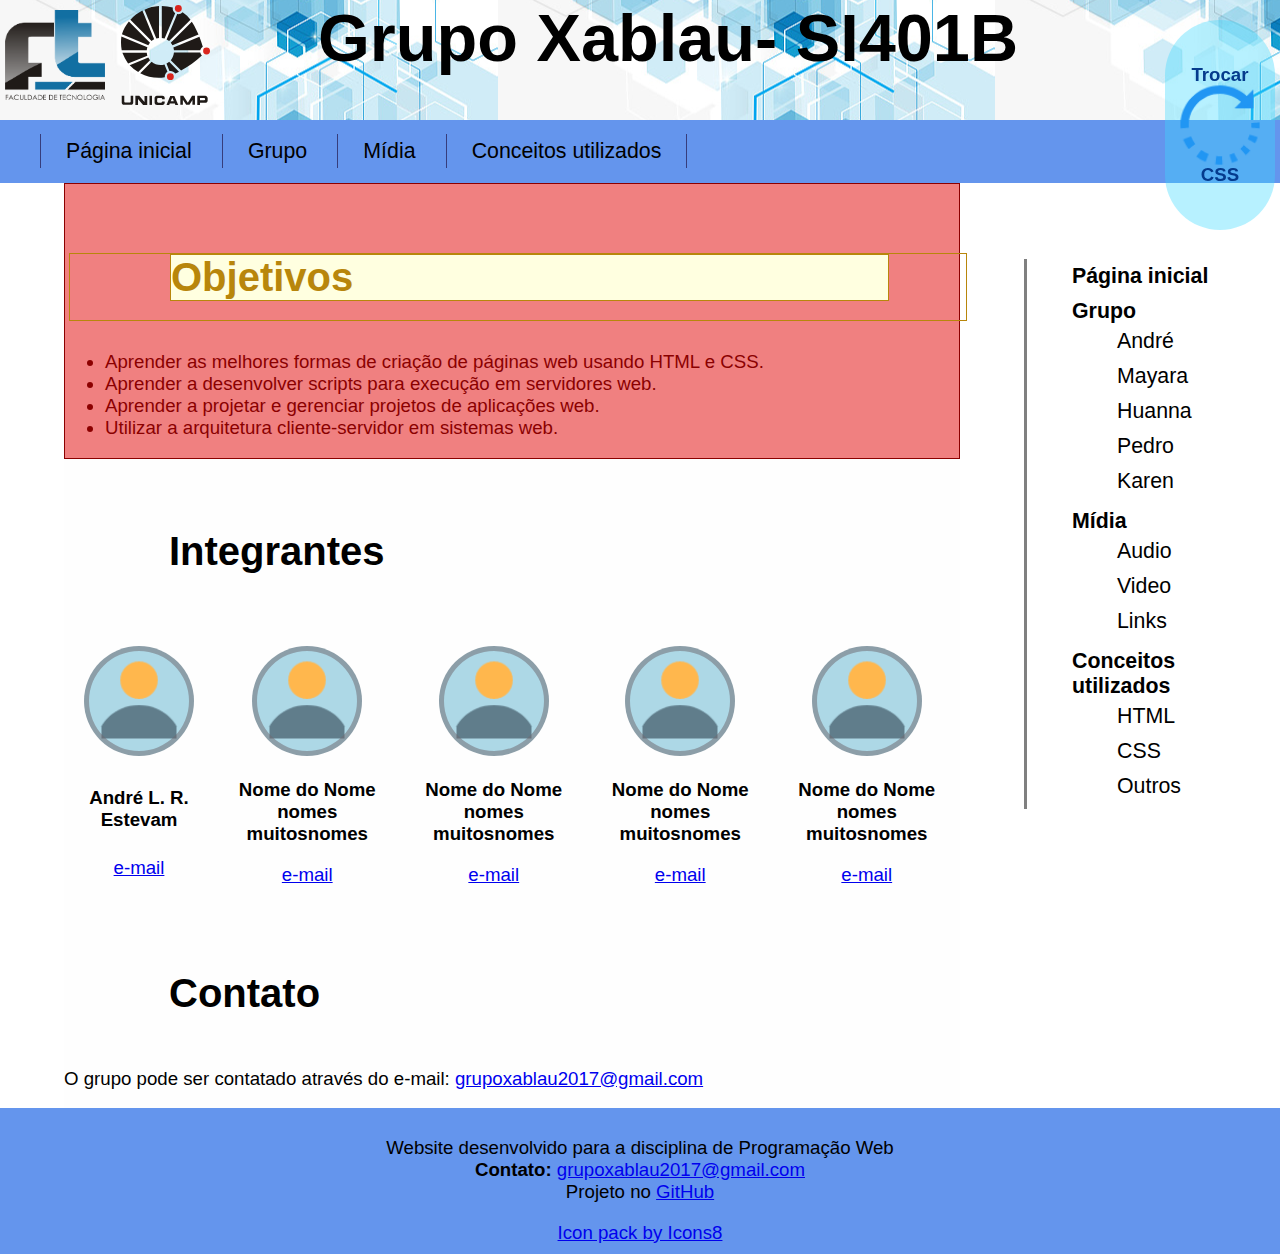
==== site/index.html @ ffeab7eb "at5" ====
<!DOCTYPE html>
<html lang="pt">
<head>
    <meta charset="UTF-8">
    <title>Programação Web</title>

    <link rel="shortcut icon" href="media/images/icons/favicon1.ico" type="image/x-icon">
    <link rel="icon" href="media/images/icons/favicon1.ico" type="image/x-icon">

    <script src="js/swapCss.js">
    </script>


    <link type="text/css" rel="stylesheet" href="styles/tests/testStylesheet.css">
    <link type="text/css" rel="stylesheet" href="styles/common/commonStylesheet.css">
    <link type="text/css" rel="stylesheet" href="styles/common/commonStylesheet.css" id="swappableCss">

    <script>
        setSheetList(['styles/style1/css1.css','styles/style2/css2.css']);
        //nextSheet('swappableCss');
        restoreLastSheet('swappableCss');
    </script>


</head>
<body class="resetBody">

<!-- CABEÇALHO -->
<header>

    <div class="swapBg" onclick="nextSheet('swappableCss');">
        <div class="icon" style="background-image: url('media/images/icons/icons8-Rotate Right-96.png')"><span>Trocar CSS</span></div>
    </div>

        <div class="icon css2" style="background-image: url('media/images/icons/logotipo_ft.png')"></div>
        <div class="icon css2" style="background-image: url('media/images/icons/logo_unicamp.svg')"></div>

    <div class="pageTitle">
        <h1>Grupo Xablau- SI401B</h1>
    </div>

    <!-- MENU -->
    <div class="menu">
        <!-- MENU -->
        <nav class="menu">
            <ul>
                <li><a href="index.html">Página inicial</a></li>
                <li><a href="html/group.html">Grupo</a></li>
                <li><a href="html/media.html">Mídia</a></li>
                <li><a href="html/concepts.html">Conceitos utilizados</a></li>
            </ul>
        </nav>
    </div>
</header>

<!-- CONTEÚDO -->
<section class="content">
    <div class="icon iconTitle yellow" style="background-image: url('media/images/icons/icons8-Center of Gravity.png'); min-height: 40pt;">
        <h2 class="yellow">Objetivos</h2>
    </div>




    <div class="red">
        <ul style="display: block">
            <li>
                Aprender as melhores formas de criação de páginas web usando HTML e CSS.
            </li>
            <li>
                Aprender a desenvolver scripts para execução em servidores web.
            </li>
            <li>
                Aprender a projetar e gerenciar projetos de aplicações web.
            </li>
            <li>
                Utilizar a arquitetura cliente-servidor em sistemas web.
            </li>
        </ul>
    </div>



    <div class="icon iconTitle" style="background-image: url('media/images/icons/icons8-User Group Man Woman.png'); min-height: 40pt">
        <h2>Integrantes</h2>
    </div>



    <div class="flexContent flexNoWrap">

        <!-- PESSOA -->
        <div class="box typePerson wrappableFlexBoxContent">
            <a href="html/group/andre.html">
                <div class="icon personIcon" style="background-image: url('media/images/icons/icons8-Customer-96.png')">
                </div>
            </a>
            <p class="centralizedText">
                <a href="html/group/andre.html" class="clear bold">André L. R. Estevam</a>
            </p>
            <a class="centralizedText" href="mailto:a166348@g.unicamp.br" target="_top">e-mail</a>
        </div>

        <!-- PESSOA -->
        <div class="box typePerson wrappableFlexBoxContent">
            <a href="html/group/">
                <div class="icon personIcon" style="background-image: url('media/images/icons/icons8-Customer-96.png')">
                </div>
            </a>
            <p class="centralizedText">
                <a href="html/group/" class="clear bold">Nome do Nome nomes muitosnomes</a>
            </p>
            <a class="centralizedText" href="mailto:" target="_top">e-mail</a>
        </div>

        <!-- PESSOA -->
        <div class="box typePerson wrappableFlexBoxContent">
            <a href="html/group/">
                <div class="icon personIcon" style="background-image: url('media/images/icons/icons8-Customer-96.png')">
                </div>
            </a>
            <p class="centralizedText">
                <a href="html/group/" class="clear bold">Nome do Nome nomes muitosnomes</a>
            </p>
            <a class="centralizedText" href="mailto:" target="_top">e-mail</a>
        </div>

        <!-- PESSOA -->
        <div class="box typePerson wrappableFlexBoxContent">
            <a href="html/group/">
                <div class="icon personIcon" style="background-image: url('media/images/icons/icons8-Customer-96.png')">
                </div>
            </a>
            <p class="centralizedText">
                <a href="html/group/" class="clear bold">Nome do Nome nomes muitosnomes</a>
            </p>
            <a class="centralizedText" href="mailto:" target="_top">e-mail</a>
        </div>

        <!-- PESSOA -->
        <div class="box typePerson wrappableFlexBoxContent">
            <a href="html/group/">
                <div class="icon personIcon" style="background-image: url('media/images/icons/icons8-Customer-96.png')">
                </div>
            </a>
            <p class="centralizedText">
                <a href="html/group/" class="clear bold">Nome do Nome nomes muitosnomes</a>
            </p>
            <a class="centralizedText" href="mailto:" target="_top">e-mail</a>
        </div>
    </div>

    <div class="icon iconTitle" style="background-image: url('media/images/icons/icons8-Message.png'); min-height: 40pt">
        <h2>Contato</h2>
    </div>

    <p>
        O grupo pode ser contatado através do e-mail:
        <a href="mailto:grupoxablau2017@gmail.com" target="_top">grupoxablau2017@gmail.com</a>
    </p>

</section>

<div class="sidebar css2">
    <nav class="sideMenu">
        <ul>

            <li><a href="index.html">Página inicial</a></li>
            <li><a href="html/group.html">Grupo</a>
                <ul>
                    <li><a href="html/group/andre.html">André</a></li>
                    <li><a href="html/group/mayara.html">Mayara</a></li>
                    <li><a href="html/group/huanna.html">Huanna</a></li>
                    <li><a href="html/group/pedro.html">Pedro</a></li>
                    <li><a href="html/group/karen.html">Karen</a></li>
                </ul>
            </li>

            <li><a href="html/media.html">Mídia</a>
                <ul>
                    <li><a href="html/media.html#audio">Audio</a></li>
                    <li><a href="html/media.html#video">Video</a></li>
                    <li><a href="html/media.html#links">Links</a></li>
                </ul>
            </li>
            <li><a href="html/concepts.html">Conceitos utilizados</a>
                <ul>
                    <li><a href="html/concepts.html#html">HTML</a></li>
                    <li><a href="html/concepts.html#css">CSS</a></li>
                    <li><a href="html/concepts.html#other">Outros</a></li>
                </ul>
            </li>
        </ul>
    </nav>

</div>


<!-- FOOTET -->
<footer class="footer centralizedText">
    <p>
        Website desenvolvido para a disciplina de Programação Web<br>
        <strong>Contato: </strong><a href="mailto:grupoxablau2017@gmail.com" target="_top">grupoxablau2017@gmail.com</a><br>
        Projeto no <a href="https://github.com/ALREstevam/Programacao-Web-T1" target="_blank">GitHub</a>
    </p>
    <a href="https://icons8.com">Icon pack by Icons8</a>
</footer>

</body>
</html>
---- site/styles/tests/testStylesheet.css ----
/*
Definição de classes para agilizar os testes
*/

.show{
    border: red solid 3px;
    min-height: 50px;
    min-width: 50px;
    background-color: brown;
}

.red{
    border: solid 1px darkred;
    background-color: lightcoral;
    color: darkred;
}

.green{
    border: solid 1px darkgreen;
    background-color: lightgreen;
    color: darkgreen;
}

.blue{
    border: solid 1px darkblue;
    background-color: lightblue;
    color: darkblue;
}

.yellow{
    border: solid 1px darkgoldenrod;
    background-color: lightyellow;
    color: darkgoldenrod;
}

.border{
    border: solid black 1px;
}
---- site/styles/common/commonStylesheet.css ----
/*
Folha de estilos com definição de classes gerais com uso comum
*/

body{
    height: 100%;
}

/*
Faz com que uma div se comporte como um elemento img, mas a imagem será redimencionada de
maneira a não causar distorções
*/
.icon{
    background:center no-repeat url("../../media/images/icons/logotipo_ft.png");
    background-size: contain;
    display: block;
    min-height: 50px;
    min-width: 50px;
}

/*
Faz com que o elemento fique centralizado dentro do espaço que se encontra
*/
.centralized{
    left: 0;
    right: auto;
    display: block;
}

/*
Faz com que o texto fique centralizado dentro do espaço que se encontra
*/
.centralizedText{
    text-align: center;
    width: 100%;
}

/*Classes para gerenciar o comportamento do negrito e itálico*/
.bold{
    font-weight: bold;
}

.italic{
    font-style: italic;
}

/*Classes para remover margem e padding do elemento body*/
.resetBody{
    margin: 0;
    padding: 0;
}

/*Define o tamanho padrão de um h1 dentro de um section como 1.5em*/
section h1{
    font-size: 1.5em;
}

/**/
footer.footer{
    width: 100%;
    padding-top: 10px;
    padding-bottom: 10px;
}

.menu ul li a{
    color: inherit;
    text-decoration: none;
}

/*================ FLEX CONTENT ============*/
.flexContent{
    width: 100%;
    display: flex;
    flex-wrap: wrap;
}

.flexContent .box{
    margin: 10px;
    display: flex;
    padding: 5px;
    flex-grow: 1;
}

.flexContent .type0{
    min-width: 33%;
    width: 33%;
    max-width: 33%;

}

.flexContent .type1{
    /*background-color: lightcoral;*/
    min-width: 15%;
    max-width: 40%;
}

.flexContent .type2{
    /*background-color: lightgreen;*/
    min-width: 15%;
    max-width: 30%;
}

.flexContent .type3 {
    /*background-color: lightblue;*/
    min-width: 2%;
    max-width: 20%;
}

.flexContent .type4{
    min-width: 90%;
}

.flexContent .box img{
    width: 50%;
    height: auto;
}

.flexContent .box .ytvideo{
    width: 100%;
    min-height: 350px;
    display: block;
    margin: 0 auto;
}

.flexContent .tblDiv{
    display: table;
    width: 100%;
}

/*================ CLEAR LINK ============*/
a.clear{
    text-decoration: none;
    color: inherit;
}

a.clear:after{
    text-decoration: none;
    color: inherit;
}

a.clear:hover{
    text-decoration: underline;
}

/*================ CODE AREA ============*/
.code code {
    font-family: Courier, Monaco, monospace;
    color: rgb(223, 247, 254);
}

pre.code{
    background-color: rgba(43, 43, 43, 1);
    padding: 30px;
}

/*================ COOL LIST ============*/
ul.coollist > li{
    margin-top: 50px;
}

ul.coollist > li > ul > li {
    margin-top: 25px;
}

ul.coollist > li span{
    text-decoration: underline;
    font-weight: bold;
    font-size: 1.3em;
}

/*================ ICON OF A <h1>, <h2>, ... ============*/
div.iconTitle{
    background-position: left center;
    width: 100%;
    height: 50pt;
    margin-top: 70px;
    margin-bottom: 30px;
    display: block;
}


div.iconTitle h1, div.iconTitle h2,  div.iconTitle h3, div.iconTitle h4{
    width: 80%;
    margin-left: 100px;
    margin-top: 0;
}

/*================ IFRAME ============*/
iframe{
    border: none;
}
---- site/styles/common/commonStylesheet.css ----
/*
Folha de estilos com definição de classes gerais com uso comum
*/

body{
    height: 100%;
}

/*
Faz com que uma div se comporte como um elemento img, mas a imagem será redimencionada de
maneira a não causar distorções
*/
.icon{
    background:center no-repeat url("../../media/images/icons/logotipo_ft.png");
    background-size: contain;
    display: block;
    min-height: 50px;
    min-width: 50px;
}

/*
Faz com que o elemento fique centralizado dentro do espaço que se encontra
*/
.centralized{
    left: 0;
    right: auto;
    display: block;
}

/*
Faz com que o texto fique centralizado dentro do espaço que se encontra
*/
.centralizedText{
    text-align: center;
    width: 100%;
}

/*Classes para gerenciar o comportamento do negrito e itálico*/
.bold{
    font-weight: bold;
}

.italic{
    font-style: italic;
}

/*Classes para remover margem e padding do elemento body*/
.resetBody{
    margin: 0;
    padding: 0;
}

/*Define o tamanho padrão de um h1 dentro de um section como 1.5em*/
section h1{
    font-size: 1.5em;
}

/**/
footer.footer{
    width: 100%;
    padding-top: 10px;
    padding-bottom: 10px;
}

.menu ul li a{
    color: inherit;
    text-decoration: none;
}

/*================ FLEX CONTENT ============*/
.flexContent{
    width: 100%;
    display: flex;
    flex-wrap: wrap;
}

.flexContent .box{
    margin: 10px;
    display: flex;
    padding: 5px;
    flex-grow: 1;
}

.flexContent .type0{
    min-width: 33%;
    width: 33%;
    max-width: 33%;

}

.flexContent .type1{
    /*background-color: lightcoral;*/
    min-width: 15%;
    max-width: 40%;
}

.flexContent .type2{
    /*background-color: lightgreen;*/
    min-width: 15%;
    max-width: 30%;
}

.flexContent .type3 {
    /*background-color: lightblue;*/
    min-width: 2%;
    max-width: 20%;
}

.flexContent .type4{
    min-width: 90%;
}

.flexContent .box img{
    width: 50%;
    height: auto;
}

.flexContent .box .ytvideo{
    width: 100%;
    min-height: 350px;
    display: block;
    margin: 0 auto;
}

.flexContent .tblDiv{
    display: table;
    width: 100%;
}

/*================ CLEAR LINK ============*/
a.clear{
    text-decoration: none;
    color: inherit;
}

a.clear:after{
    text-decoration: none;
    color: inherit;
}

a.clear:hover{
    text-decoration: underline;
}

/*================ CODE AREA ============*/
.code code {
    font-family: Courier, Monaco, monospace;
    color: rgb(223, 247, 254);
}

pre.code{
    background-color: rgba(43, 43, 43, 1);
    padding: 30px;
}

/*================ COOL LIST ============*/
ul.coollist > li{
    margin-top: 50px;
}

ul.coollist > li > ul > li {
    margin-top: 25px;
}

ul.coollist > li span{
    text-decoration: underline;
    font-weight: bold;
    font-size: 1.3em;
}

/*================ ICON OF A <h1>, <h2>, ... ============*/
div.iconTitle{
    background-position: left center;
    width: 100%;
    height: 50pt;
    margin-top: 70px;
    margin-bottom: 30px;
    display: block;
}


div.iconTitle h1, div.iconTitle h2,  div.iconTitle h3, div.iconTitle h4{
    width: 80%;
    margin-left: 100px;
    margin-top: 0;
}

/*================ IFRAME ============*/
iframe{
    border: none;
}
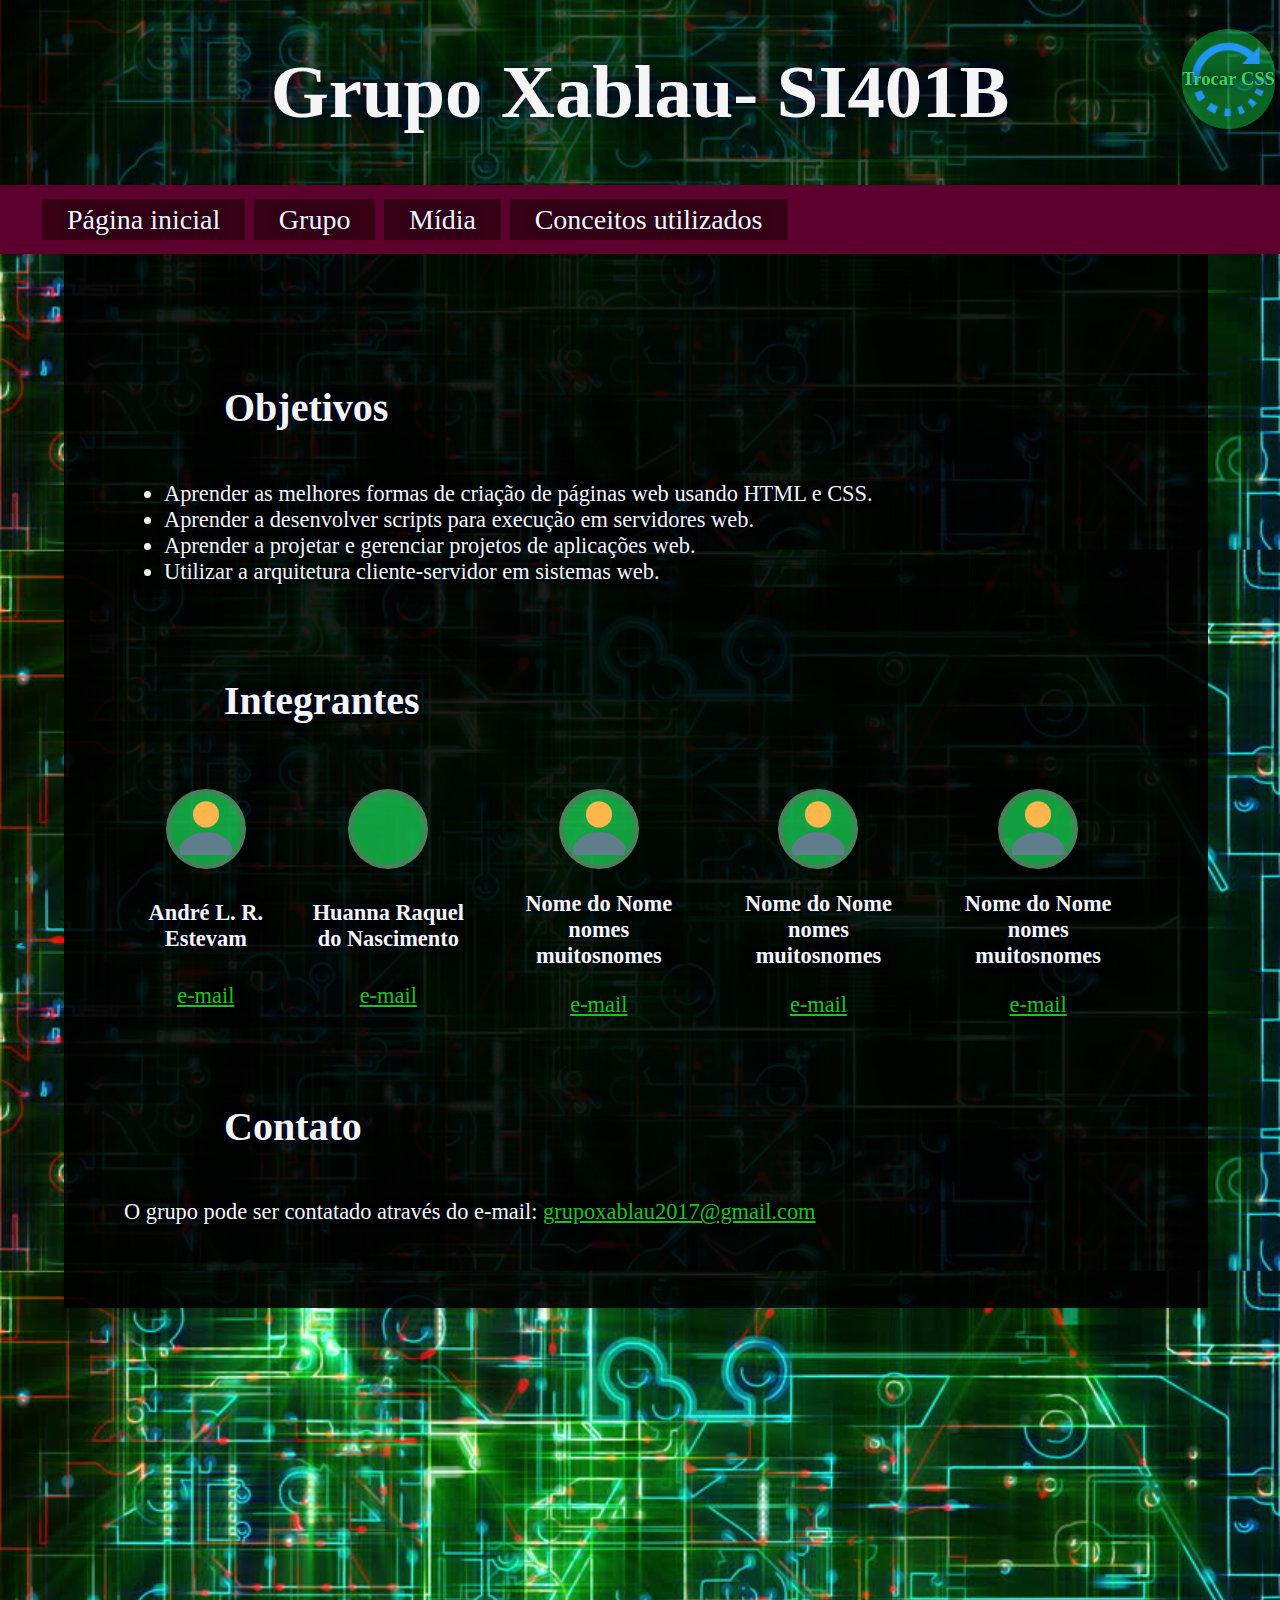
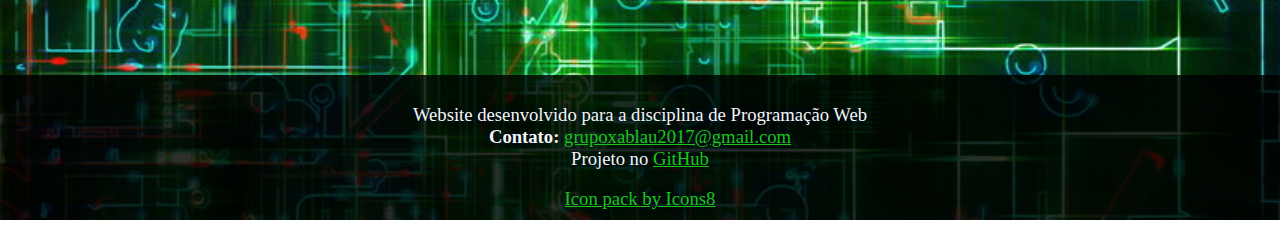
==== commit 28dfddc0: "Huanna" ====
--- a/site/index.html
+++ b/site/index.html
@@ -55,14 +55,11 @@
 
 <!-- CONTEÚDO -->
 <section class="content">
-    <div class="icon iconTitle yellow" style="background-image: url('media/images/icons/icons8-Center of Gravity.png'); min-height: 40pt;">
-        <h2 class="yellow">Objetivos</h2>
-    </div>
-
-
-
-
-    <div class="red">
+    <div class="icon iconTitle" style="background-image: url('media/images/icons/icons8-Center of Gravity.png'); min-height: 40pt;">
+        <h2>Objetivos</h2>
+    </div>
+
+    <div>
         <ul style="display: block">
             <li>
                 Aprender as melhores formas de criação de páginas web usando HTML e CSS.
@@ -103,14 +100,14 @@
 
         <!-- PESSOA -->
         <div class="box typePerson wrappableFlexBoxContent">
-            <a href="html/group/">
-                <div class="icon personIcon" style="background-image: url('media/images/icons/icons8-Customer-96.png')">
-                </div>
-            </a>
-            <p class="centralizedText">
-                <a href="html/group/" class="clear bold">Nome do Nome nomes muitosnomes</a>
-            </p>
-            <a class="centralizedText" href="mailto:" target="_top">e-mail</a>
+            <a href="html/group/huanna.html">
+                <div class="icon personIcon" style="background-image: url('media/images/pictures/huanna.jpg')">
+                </div>
+            </a>
+            <p class="centralizedText">
+                <a href="html/group/huanna.html" class="clear bold">Huanna Raquel do Nascimento</a>
+            </p>
+            <a class="centralizedText" href="mailto:huanna_nascimento@outlook.com" target="_top">e-mail</a>
         </div>
 
         <!-- PESSOA -->
--- a/site/styles/common/commonStylesheet.css
+++ b/site/styles/common/commonStylesheet.css
@@ -2,174 +2,170 @@
 Folha de estilos com definição de classes gerais com uso comum
 */
 
-body{
+body {
     height: 100%;
 }
-
 /*
 Faz com que uma div se comporte como um elemento img, mas a imagem será redimencionada de
 maneira a não causar distorções
 */
-.icon{
-    background:center no-repeat url("../../media/images/icons/logotipo_ft.png");
+
+.icon {
+    background: center no-repeat url("../../media/images/icons/logotipo_ft.png");
     background-size: contain;
     display: block;
     min-height: 50px;
     min-width: 50px;
 }
-
 /*
 Faz com que o elemento fique centralizado dentro do espaço que se encontra
 */
-.centralized{
+
+.centralized {
     left: 0;
     right: auto;
     display: block;
 }
-
 /*
 Faz com que o texto fique centralizado dentro do espaço que se encontra
 */
-.centralizedText{
+
+.centralizedText {
     text-align: center;
     width: 100%;
 }
+/*Classes para gerenciar o comportamento do negrito e itálico*/
 
-/*Classes para gerenciar o comportamento do negrito e itálico*/
-.bold{
+.bold {
     font-weight: bold;
 }
-
-.italic{
+.italic {
     font-style: italic;
 }
+/*Classes para remover margem e padding do elemento body*/
 
-/*Classes para remover margem e padding do elemento body*/
-.resetBody{
+.resetBody {
     margin: 0;
     padding: 0;
 }
+/*Define o tamanho padrão de um h1 dentro de um section como 1.5em*/
 
-/*Define o tamanho padrão de um h1 dentro de um section como 1.5em*/
-section h1{
+section h1 {
     font-size: 1.5em;
 }
+/*Footer*/
 
-/**/
-footer.footer{
+footer.footer {
     width: 100%;
     padding-top: 10px;
     padding-bottom: 10px;
 }
-
-.menu ul li a{
+.menu ul li a {
     color: inherit;
     text-decoration: none;
 }
+/*================ FLEX CONTENT ============*/
 
-/*================ FLEX CONTENT ============*/
-.flexContent{
+.flexContent {
     width: 100%;
     display: flex;
     flex-wrap: wrap;
 }
-
-.flexContent .box{
+.flexContent .box {
     margin: 10px;
     display: flex;
     padding: 5px;
     flex-grow: 1;
 }
-
-.flexContent .type0{
+.flexContent .type0 {
     min-width: 33%;
     width: 33%;
     max-width: 33%;
+}
+.flexContent .type1 {
+    /*background-color: lightcoral;*/
 
-}
-
-.flexContent .type1{
-    /*background-color: lightcoral;*/
     min-width: 15%;
     max-width: 40%;
 }
+.flexContent .type2 {
+    /*background-color: lightgreen;*/
 
-.flexContent .type2{
-    /*background-color: lightgreen;*/
     min-width: 15%;
     max-width: 30%;
 }
-
 .flexContent .type3 {
     /*background-color: lightblue;*/
+
     min-width: 2%;
     max-width: 20%;
 }
-
-.flexContent .type4{
+.flexContent .type4 {
     min-width: 90%;
 }
-
-.flexContent .box img{
+.flexContent .box img {
     width: 50%;
     height: auto;
 }
-
-.flexContent .box .ytvideo{
+.flexContent .box .ytvideo {
     width: 100%;
     min-height: 350px;
     display: block;
     margin: 0 auto;
 }
-
-.flexContent .tblDiv{
+.flexContent .tblDiv {
     display: table;
     width: 100%;
 }
+/*================ CLEAR LINK ============*/
 
-/*================ CLEAR LINK ============*/
-a.clear{
+a.clear {
     text-decoration: none;
     color: inherit;
 }
-
-a.clear:after{
+a.clear:after {
     text-decoration: none;
     color: inherit;
 }
-
-a.clear:hover{
+a.clear:hover {
     text-decoration: underline;
 }
+/*================ CODE AREA ============*/
 
-/*================ CODE AREA ============*/
 .code code {
     font-family: Courier, Monaco, monospace;
     color: rgb(223, 247, 254);
 }
-
-pre.code{
+pre.code {
     background-color: rgba(43, 43, 43, 1);
     padding: 30px;
 }
 
+p code{
+	font-family: "Courier New", Serif, Monospace;
+	font-weight: bold;
+	border-radius: 5px;
+	border: 1px black solid;
+	padding-left: 5px;
+	padding-right: 5px;
+}
+
 /*================ COOL LIST ============*/
-ul.coollist > li{
+
+ul.coollist > li {
     margin-top: 50px;
 }
-
 ul.coollist > li > ul > li {
     margin-top: 25px;
 }
-
-ul.coollist > li span{
+ul.coollist > li span {
     text-decoration: underline;
     font-weight: bold;
     font-size: 1.3em;
 }
+/*================ ICON OF A <h1>, <h2>, ... ============*/
 
-/*================ ICON OF A <h1>, <h2>, ... ============*/
-div.iconTitle{
+div.iconTitle {
     background-position: left center;
     width: 100%;
     height: 50pt;
@@ -177,18 +173,16 @@
     margin-bottom: 30px;
     display: block;
 }
-
-
-div.iconTitle h1, div.iconTitle h2,  div.iconTitle h3, div.iconTitle h4{
+div.iconTitle h1,
+div.iconTitle h2,
+div.iconTitle h3,
+div.iconTitle h4 {
     width: 80%;
     margin-left: 100px;
     margin-top: 0;
 }
+/*================ IFRAME ============*/
 
-/*================ IFRAME ============*/
-iframe{
+iframe {
     border: none;
-}
-
-
-
+}--- a/site/styles/common/commonStylesheet.css
+++ b/site/styles/common/commonStylesheet.css
@@ -2,174 +2,170 @@
 Folha de estilos com definição de classes gerais com uso comum
 */
 
-body{
+body {
     height: 100%;
 }
-
 /*
 Faz com que uma div se comporte como um elemento img, mas a imagem será redimencionada de
 maneira a não causar distorções
 */
-.icon{
-    background:center no-repeat url("../../media/images/icons/logotipo_ft.png");
+
+.icon {
+    background: center no-repeat url("../../media/images/icons/logotipo_ft.png");
     background-size: contain;
     display: block;
     min-height: 50px;
     min-width: 50px;
 }
-
 /*
 Faz com que o elemento fique centralizado dentro do espaço que se encontra
 */
-.centralized{
+
+.centralized {
     left: 0;
     right: auto;
     display: block;
 }
-
 /*
 Faz com que o texto fique centralizado dentro do espaço que se encontra
 */
-.centralizedText{
+
+.centralizedText {
     text-align: center;
     width: 100%;
 }
+/*Classes para gerenciar o comportamento do negrito e itálico*/
 
-/*Classes para gerenciar o comportamento do negrito e itálico*/
-.bold{
+.bold {
     font-weight: bold;
 }
-
-.italic{
+.italic {
     font-style: italic;
 }
+/*Classes para remover margem e padding do elemento body*/
 
-/*Classes para remover margem e padding do elemento body*/
-.resetBody{
+.resetBody {
     margin: 0;
     padding: 0;
 }
+/*Define o tamanho padrão de um h1 dentro de um section como 1.5em*/
 
-/*Define o tamanho padrão de um h1 dentro de um section como 1.5em*/
-section h1{
+section h1 {
     font-size: 1.5em;
 }
+/*Footer*/
 
-/**/
-footer.footer{
+footer.footer {
     width: 100%;
     padding-top: 10px;
     padding-bottom: 10px;
 }
-
-.menu ul li a{
+.menu ul li a {
     color: inherit;
     text-decoration: none;
 }
+/*================ FLEX CONTENT ============*/
 
-/*================ FLEX CONTENT ============*/
-.flexContent{
+.flexContent {
     width: 100%;
     display: flex;
     flex-wrap: wrap;
 }
-
-.flexContent .box{
+.flexContent .box {
     margin: 10px;
     display: flex;
     padding: 5px;
     flex-grow: 1;
 }
-
-.flexContent .type0{
+.flexContent .type0 {
     min-width: 33%;
     width: 33%;
     max-width: 33%;
+}
+.flexContent .type1 {
+    /*background-color: lightcoral;*/
 
-}
-
-.flexContent .type1{
-    /*background-color: lightcoral;*/
     min-width: 15%;
     max-width: 40%;
 }
+.flexContent .type2 {
+    /*background-color: lightgreen;*/
 
-.flexContent .type2{
-    /*background-color: lightgreen;*/
     min-width: 15%;
     max-width: 30%;
 }
-
 .flexContent .type3 {
     /*background-color: lightblue;*/
+
     min-width: 2%;
     max-width: 20%;
 }
-
-.flexContent .type4{
+.flexContent .type4 {
     min-width: 90%;
 }
-
-.flexContent .box img{
+.flexContent .box img {
     width: 50%;
     height: auto;
 }
-
-.flexContent .box .ytvideo{
+.flexContent .box .ytvideo {
     width: 100%;
     min-height: 350px;
     display: block;
     margin: 0 auto;
 }
-
-.flexContent .tblDiv{
+.flexContent .tblDiv {
     display: table;
     width: 100%;
 }
+/*================ CLEAR LINK ============*/
 
-/*================ CLEAR LINK ============*/
-a.clear{
+a.clear {
     text-decoration: none;
     color: inherit;
 }
-
-a.clear:after{
+a.clear:after {
     text-decoration: none;
     color: inherit;
 }
-
-a.clear:hover{
+a.clear:hover {
     text-decoration: underline;
 }
+/*================ CODE AREA ============*/
 
-/*================ CODE AREA ============*/
 .code code {
     font-family: Courier, Monaco, monospace;
     color: rgb(223, 247, 254);
 }
-
-pre.code{
+pre.code {
     background-color: rgba(43, 43, 43, 1);
     padding: 30px;
 }
 
+p code{
+	font-family: "Courier New", Serif, Monospace;
+	font-weight: bold;
+	border-radius: 5px;
+	border: 1px black solid;
+	padding-left: 5px;
+	padding-right: 5px;
+}
+
 /*================ COOL LIST ============*/
-ul.coollist > li{
+
+ul.coollist > li {
     margin-top: 50px;
 }
-
 ul.coollist > li > ul > li {
     margin-top: 25px;
 }
-
-ul.coollist > li span{
+ul.coollist > li span {
     text-decoration: underline;
     font-weight: bold;
     font-size: 1.3em;
 }
+/*================ ICON OF A <h1>, <h2>, ... ============*/
 
-/*================ ICON OF A <h1>, <h2>, ... ============*/
-div.iconTitle{
+div.iconTitle {
     background-position: left center;
     width: 100%;
     height: 50pt;
@@ -177,18 +173,16 @@
     margin-bottom: 30px;
     display: block;
 }
-
-
-div.iconTitle h1, div.iconTitle h2,  div.iconTitle h3, div.iconTitle h4{
+div.iconTitle h1,
+div.iconTitle h2,
+div.iconTitle h3,
+div.iconTitle h4 {
     width: 80%;
     margin-left: 100px;
     margin-top: 0;
 }
+/*================ IFRAME ============*/
 
-/*================ IFRAME ============*/
-iframe{
+iframe {
     border: none;
-}
-
-
-
+}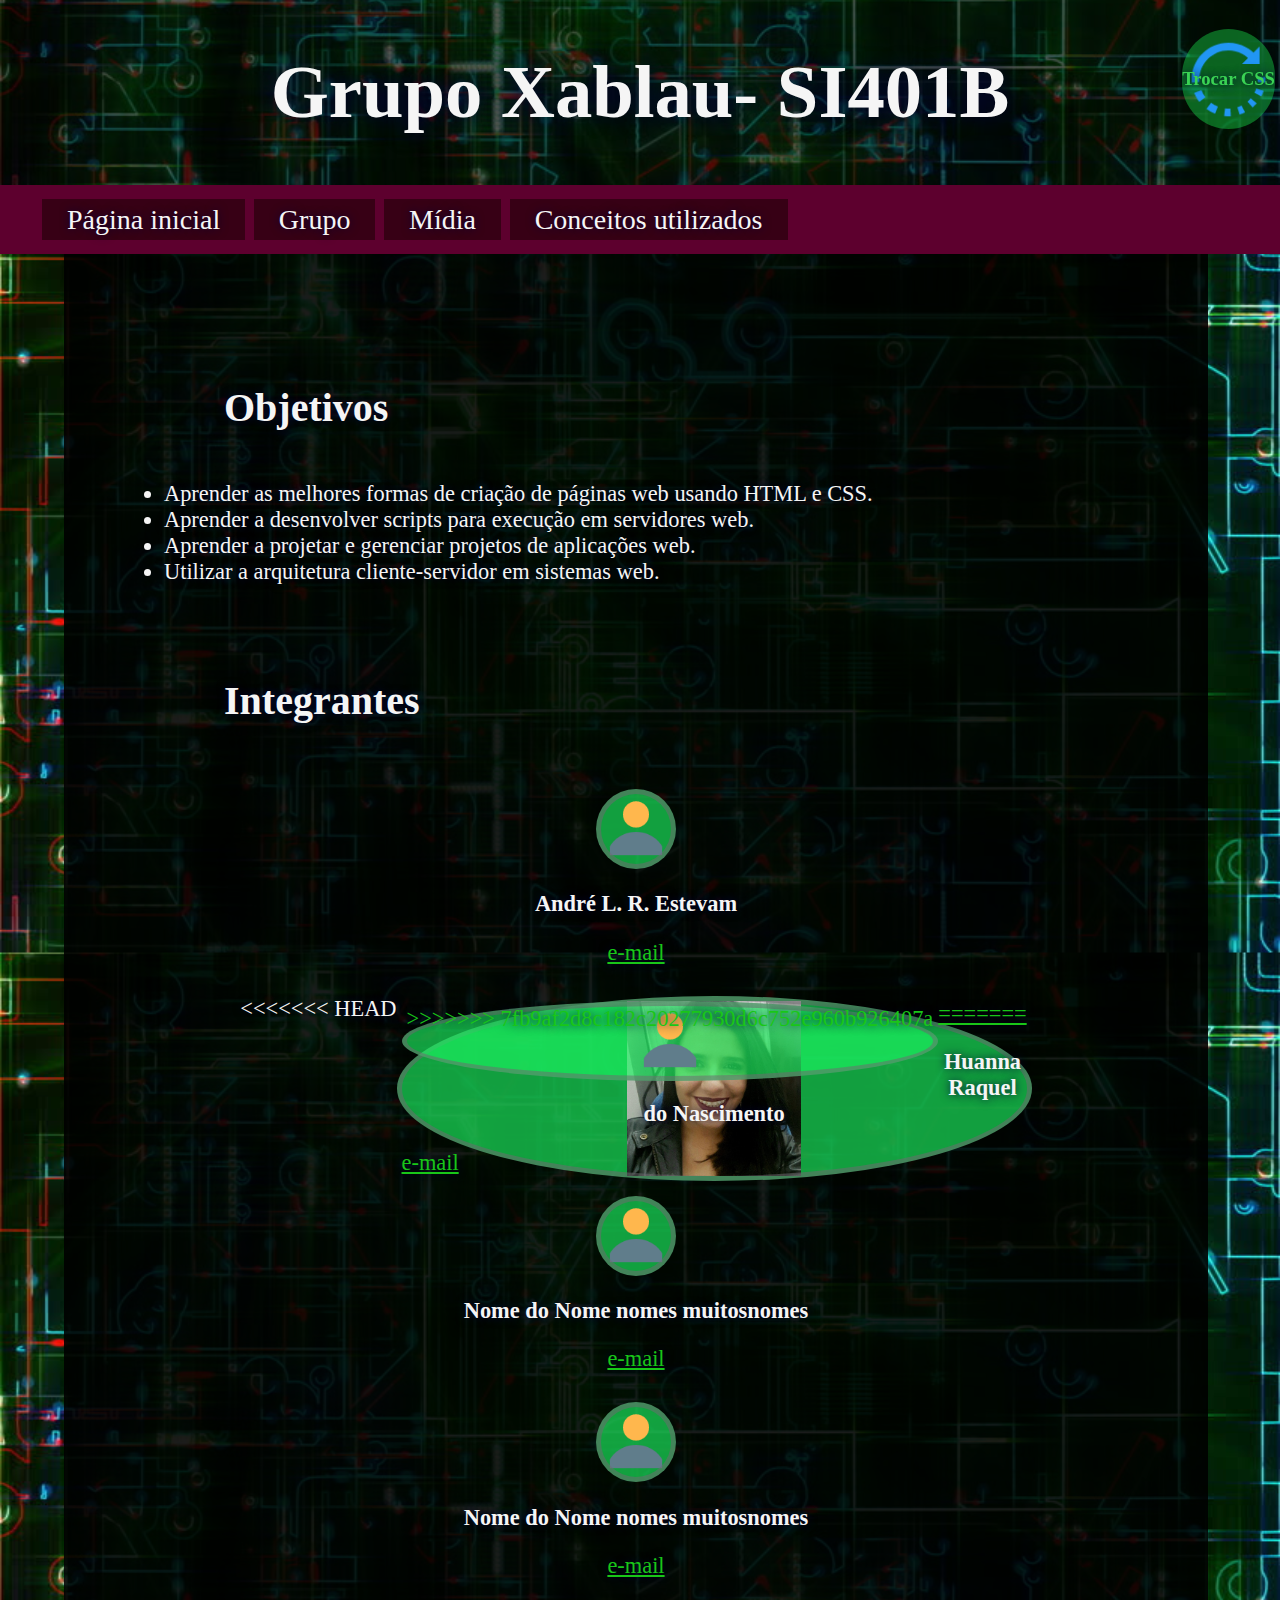
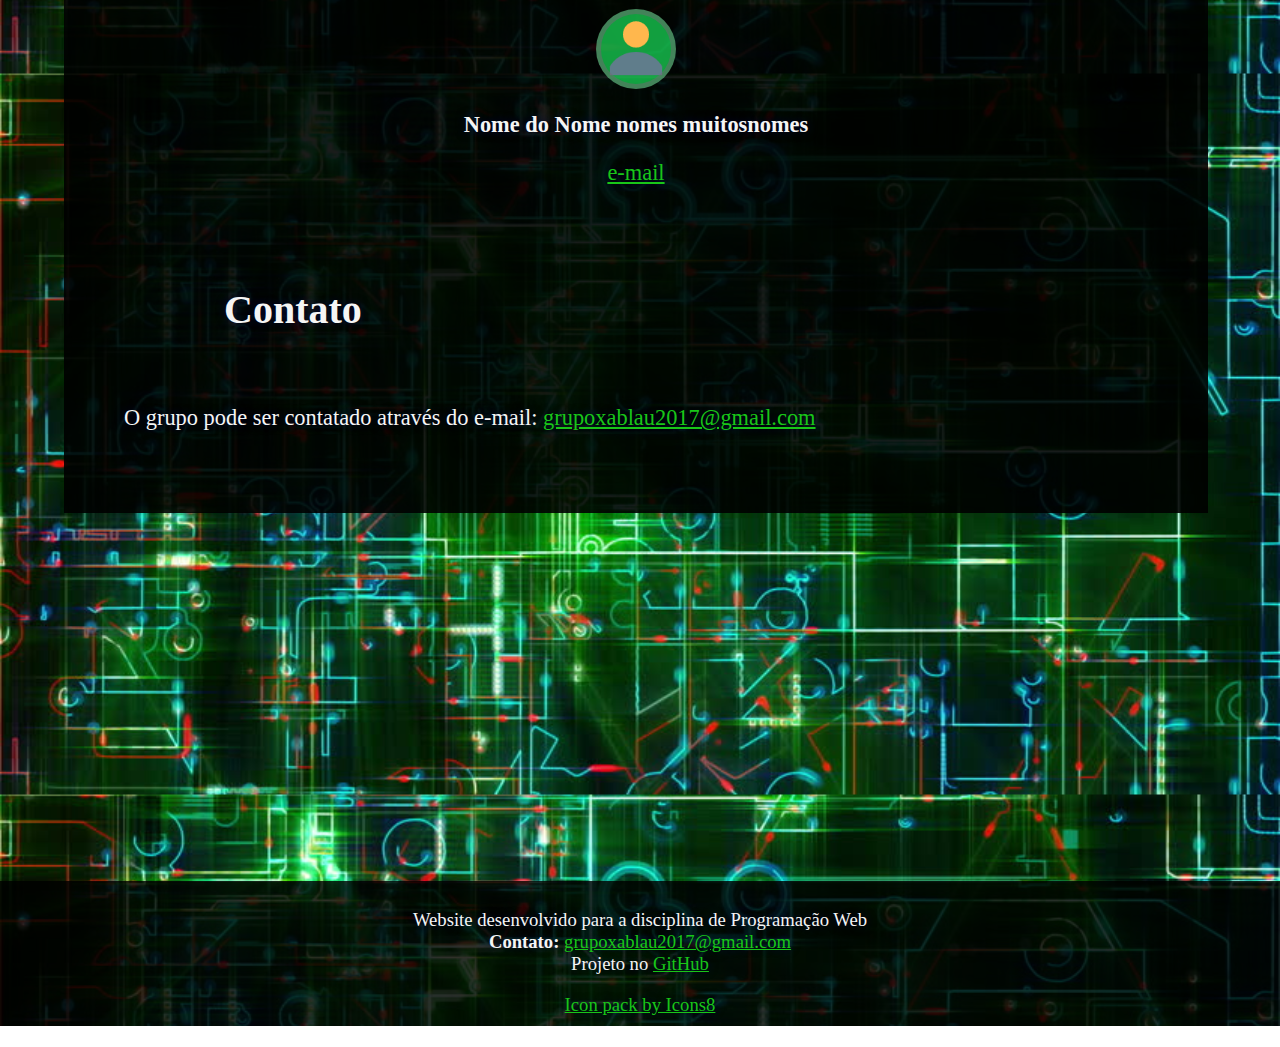
==== commit 83418cf6: "corrigindo commit" ====
--- a/site/index.html
+++ b/site/index.html
@@ -84,7 +84,7 @@
 
 
 
-    <div class="flexContent flexNoWrap">
+    <div class="flexContent">
 
         <!-- PESSOA -->
         <div class="box typePerson wrappableFlexBoxContent">
@@ -100,8 +100,13 @@
 
         <!-- PESSOA -->
         <div class="box typePerson wrappableFlexBoxContent">
+<<<<<<< HEAD
+            <a href="html/group/">
+                <div class="icon personIcon" style="background-image: url('media/images/pictures/huanna.jpg')">
+=======
             <a href="html/group/huanna.html">
-                <div class="icon personIcon" style="background-image: url('media/images/pictures/huanna.jpg')">
+                <div class="icon personIcon" style="background-image: url('media/images/icons/icons8-Customer-96.png')">
+>>>>>>> 7fb9af2d8c182c20277930d6c752e960b926407a
                 </div>
             </a>
             <p class="centralizedText">
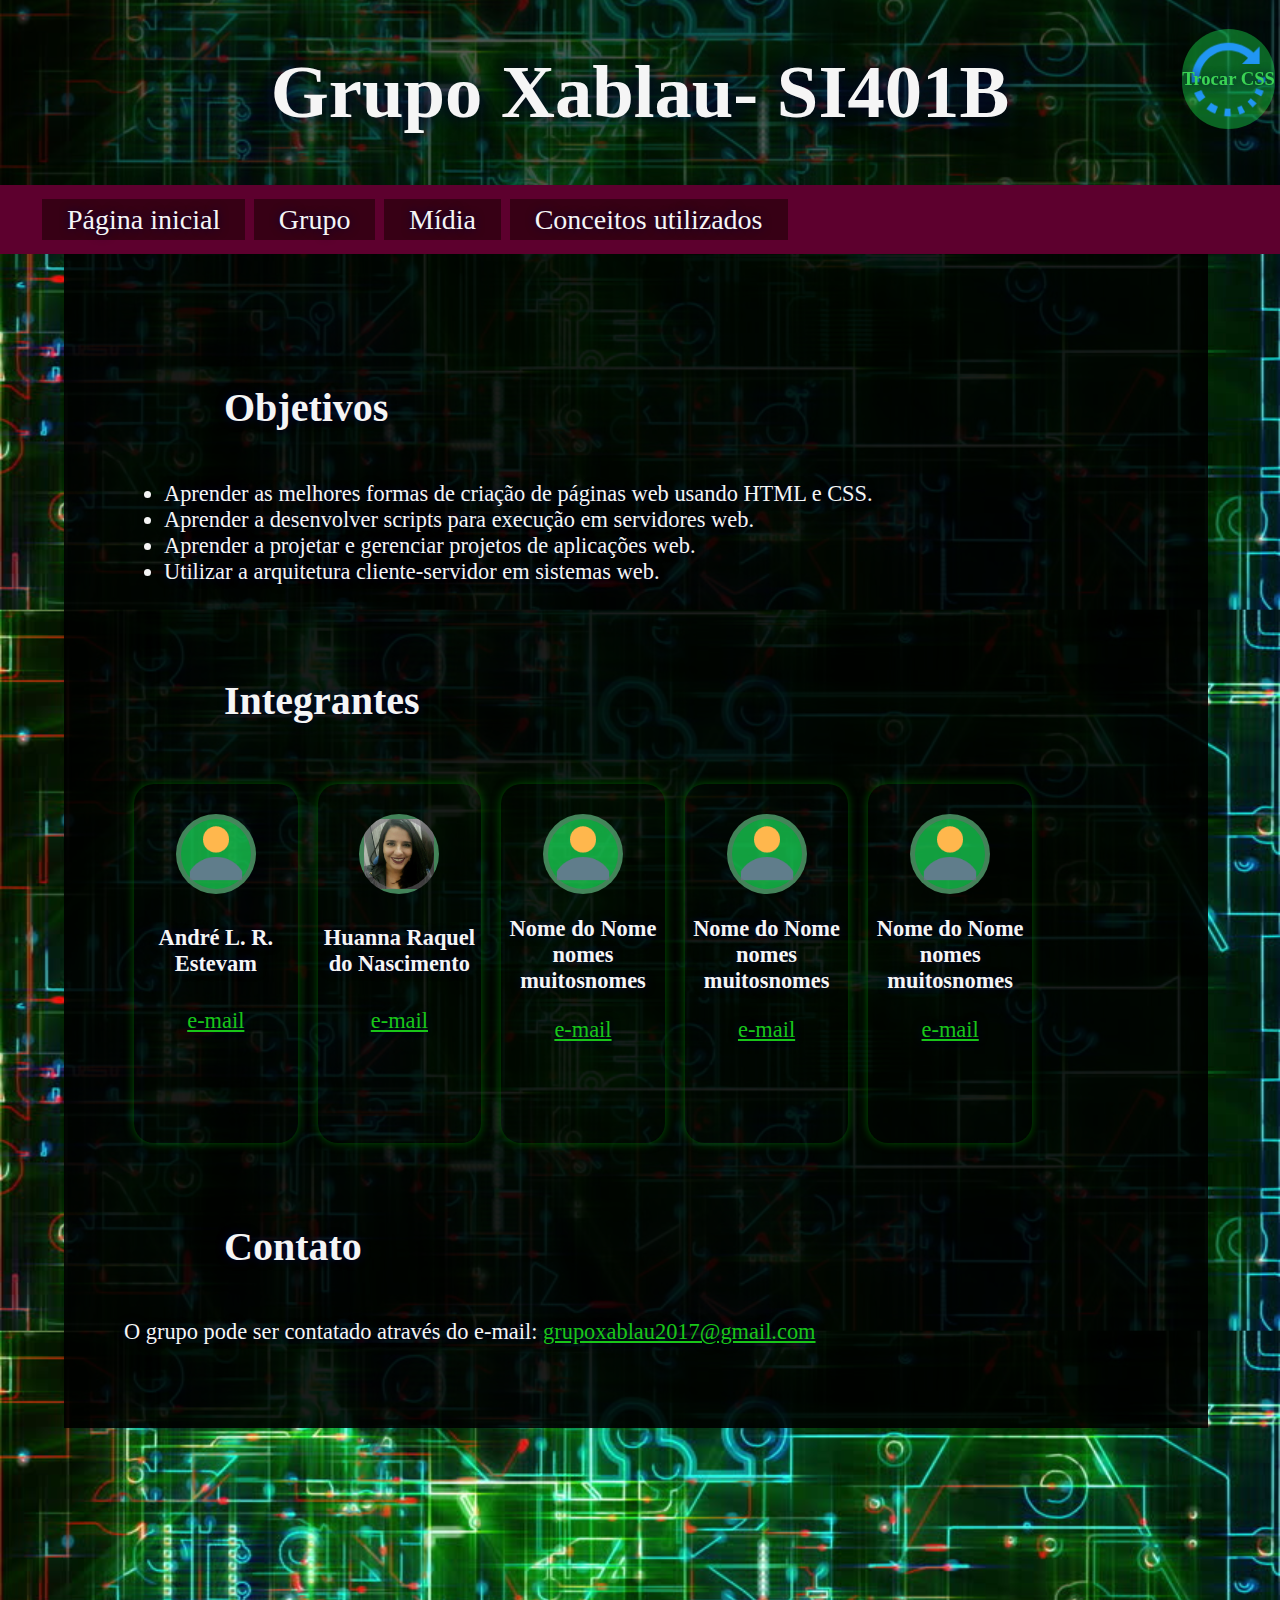
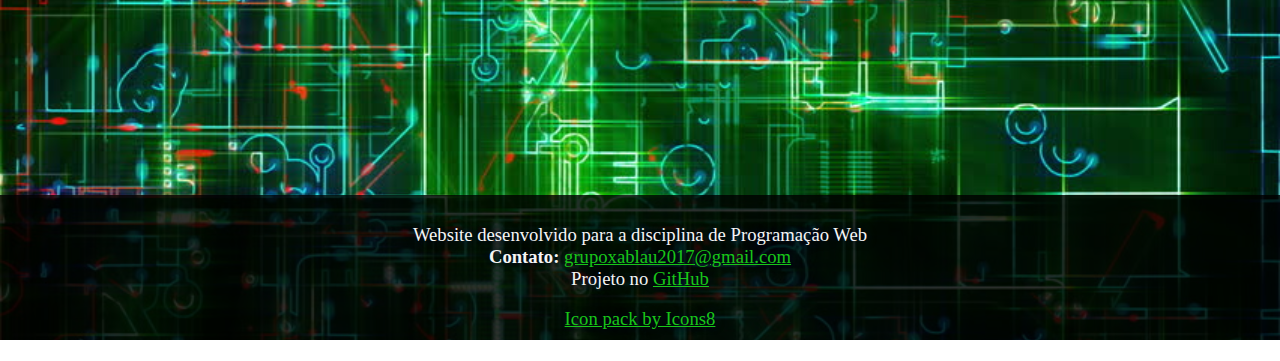
==== commit 2e359162: "Merge branch 'master' of https://github.com/ALREstevam/Programacao-Web-T1" ====
--- a/site/index.html
+++ b/site/index.html
@@ -100,13 +100,8 @@
 
         <!-- PESSOA -->
         <div class="box typePerson wrappableFlexBoxContent">
-<<<<<<< HEAD
-            <a href="html/group/">
+            <a href="html/group/huanna.html">
                 <div class="icon personIcon" style="background-image: url('media/images/pictures/huanna.jpg')">
-=======
-            <a href="html/group/huanna.html">
-                <div class="icon personIcon" style="background-image: url('media/images/icons/icons8-Customer-96.png')">
->>>>>>> 7fb9af2d8c182c20277930d6c752e960b926407a
                 </div>
             </a>
             <p class="centralizedText">
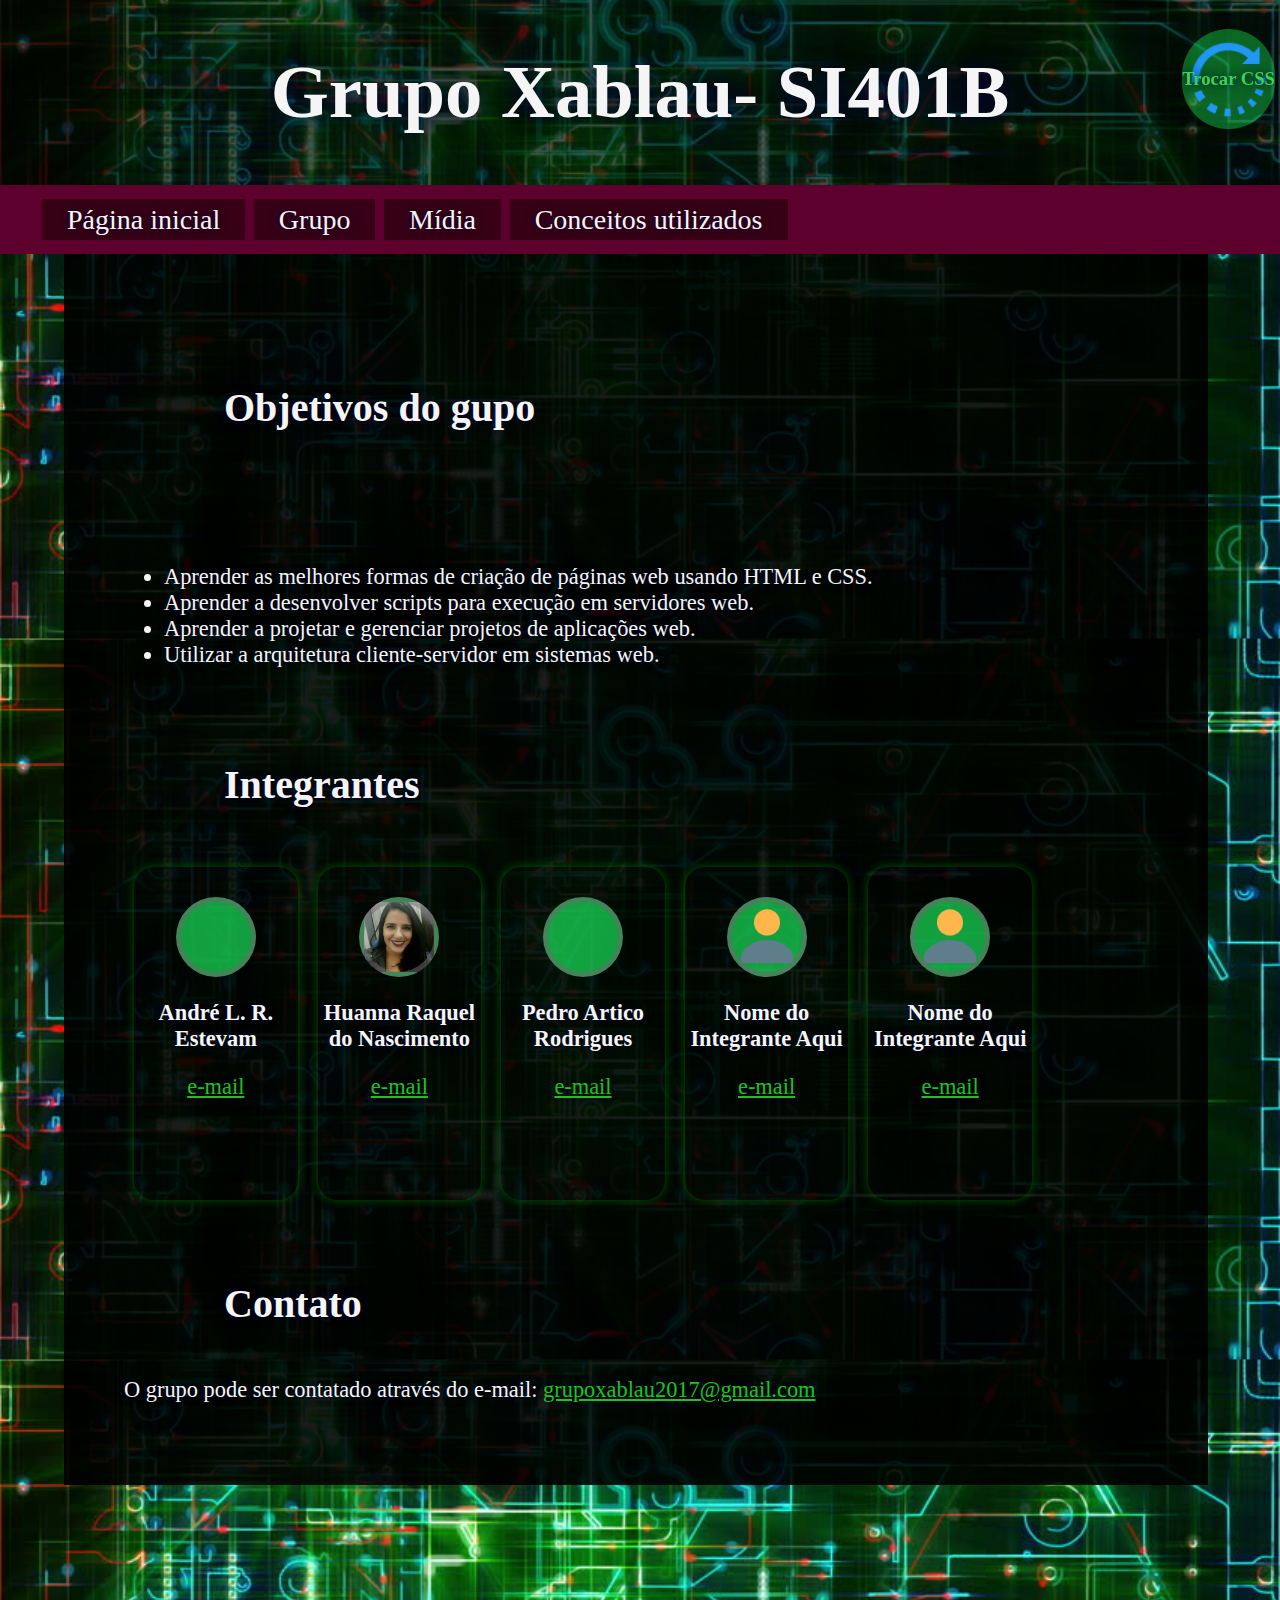
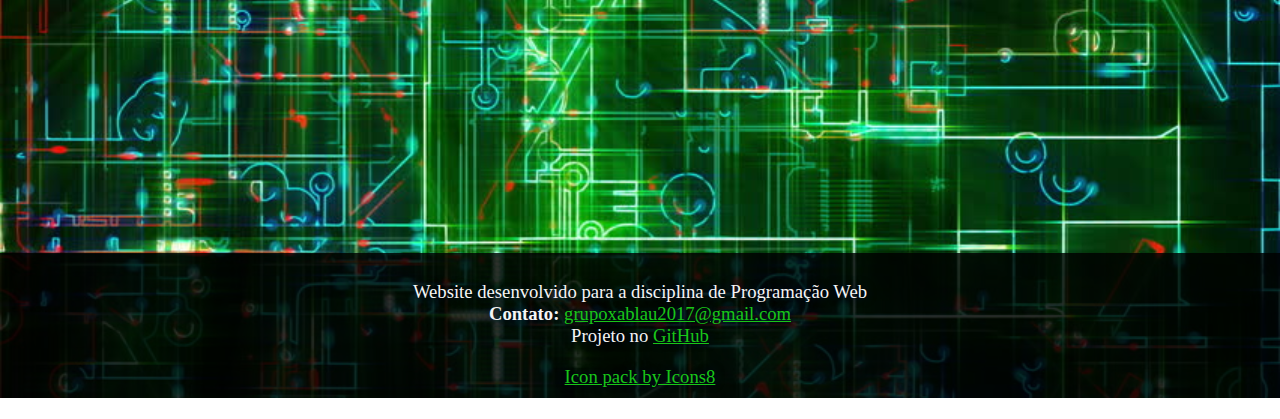
==== commit 359f8f61: "..." ====
--- a/site/index.html
+++ b/site/index.html
@@ -1,4 +1,4 @@
-<!DOCTYPE html>
+﻿<!DOCTYPE html>
 <html lang="pt">
 <head>
     <meta charset="UTF-8">
@@ -56,11 +56,11 @@
 <!-- CONTEÚDO -->
 <section class="content">
     <div class="icon iconTitle" style="background-image: url('media/images/icons/icons8-Center of Gravity.png'); min-height: 40pt;">
-        <h2>Objetivos</h2>
-    </div>
-
-    <div>
-        <ul style="display: block">
+        <h2>Objetivos do gupo</h2>
+    </div>
+
+    <div style="margin-top: 250px">
+        <ul>
             <li>
                 Aprender as melhores formas de criação de páginas web usando HTML e CSS.
             </li>
@@ -84,12 +84,12 @@
 
 
 
-    <div class="flexContent">
+    <div class="flexContent personOutBox">
 
         <!-- PESSOA -->
         <div class="box typePerson wrappableFlexBoxContent">
             <a href="html/group/andre.html">
-                <div class="icon personIcon" style="background-image: url('media/images/icons/icons8-Customer-96.png')">
+                <div class="icon personIcon" style="background-image: url('media/images/icons/23389143.png')">
                 </div>
             </a>
             <p class="centralizedText">
@@ -113,13 +113,13 @@
         <!-- PESSOA -->
         <div class="box typePerson wrappableFlexBoxContent">
             <a href="html/group/">
-                <div class="icon personIcon" style="background-image: url('media/images/icons/icons8-Customer-96.png')">
-                </div>
-            </a>
-            <p class="centralizedText">
-                <a href="html/group/" class="clear bold">Nome do Nome nomes muitosnomes</a>
-            </p>
-            <a class="centralizedText" href="mailto:" target="_top">e-mail</a>
+                <div class="icon personIcon" style="background-image: url('media/images//pictures/pedro.jpg')">
+                </div>
+            </a>
+            <p class="centralizedText">
+                <a href="html/group/" class="clear bold">Pedro Artico Rodrigues</a>
+            </p>
+            <a class="centralizedText" href="mailto:p185545@g.unicamp.br" target="_top">e-mail</a>
         </div>
 
         <!-- PESSOA -->
@@ -129,7 +129,7 @@
                 </div>
             </a>
             <p class="centralizedText">
-                <a href="html/group/" class="clear bold">Nome do Nome nomes muitosnomes</a>
+                <a href="html/group/" class="clear bold">Nome do Integrante Aqui</a>
             </p>
             <a class="centralizedText" href="mailto:" target="_top">e-mail</a>
         </div>
@@ -141,7 +141,7 @@
                 </div>
             </a>
             <p class="centralizedText">
-                <a href="html/group/" class="clear bold">Nome do Nome nomes muitosnomes</a>
+                <a href="html/group/" class="clear bold">Nome do Integrante Aqui</a>
             </p>
             <a class="centralizedText" href="mailto:" target="_top">e-mail</a>
         </div>
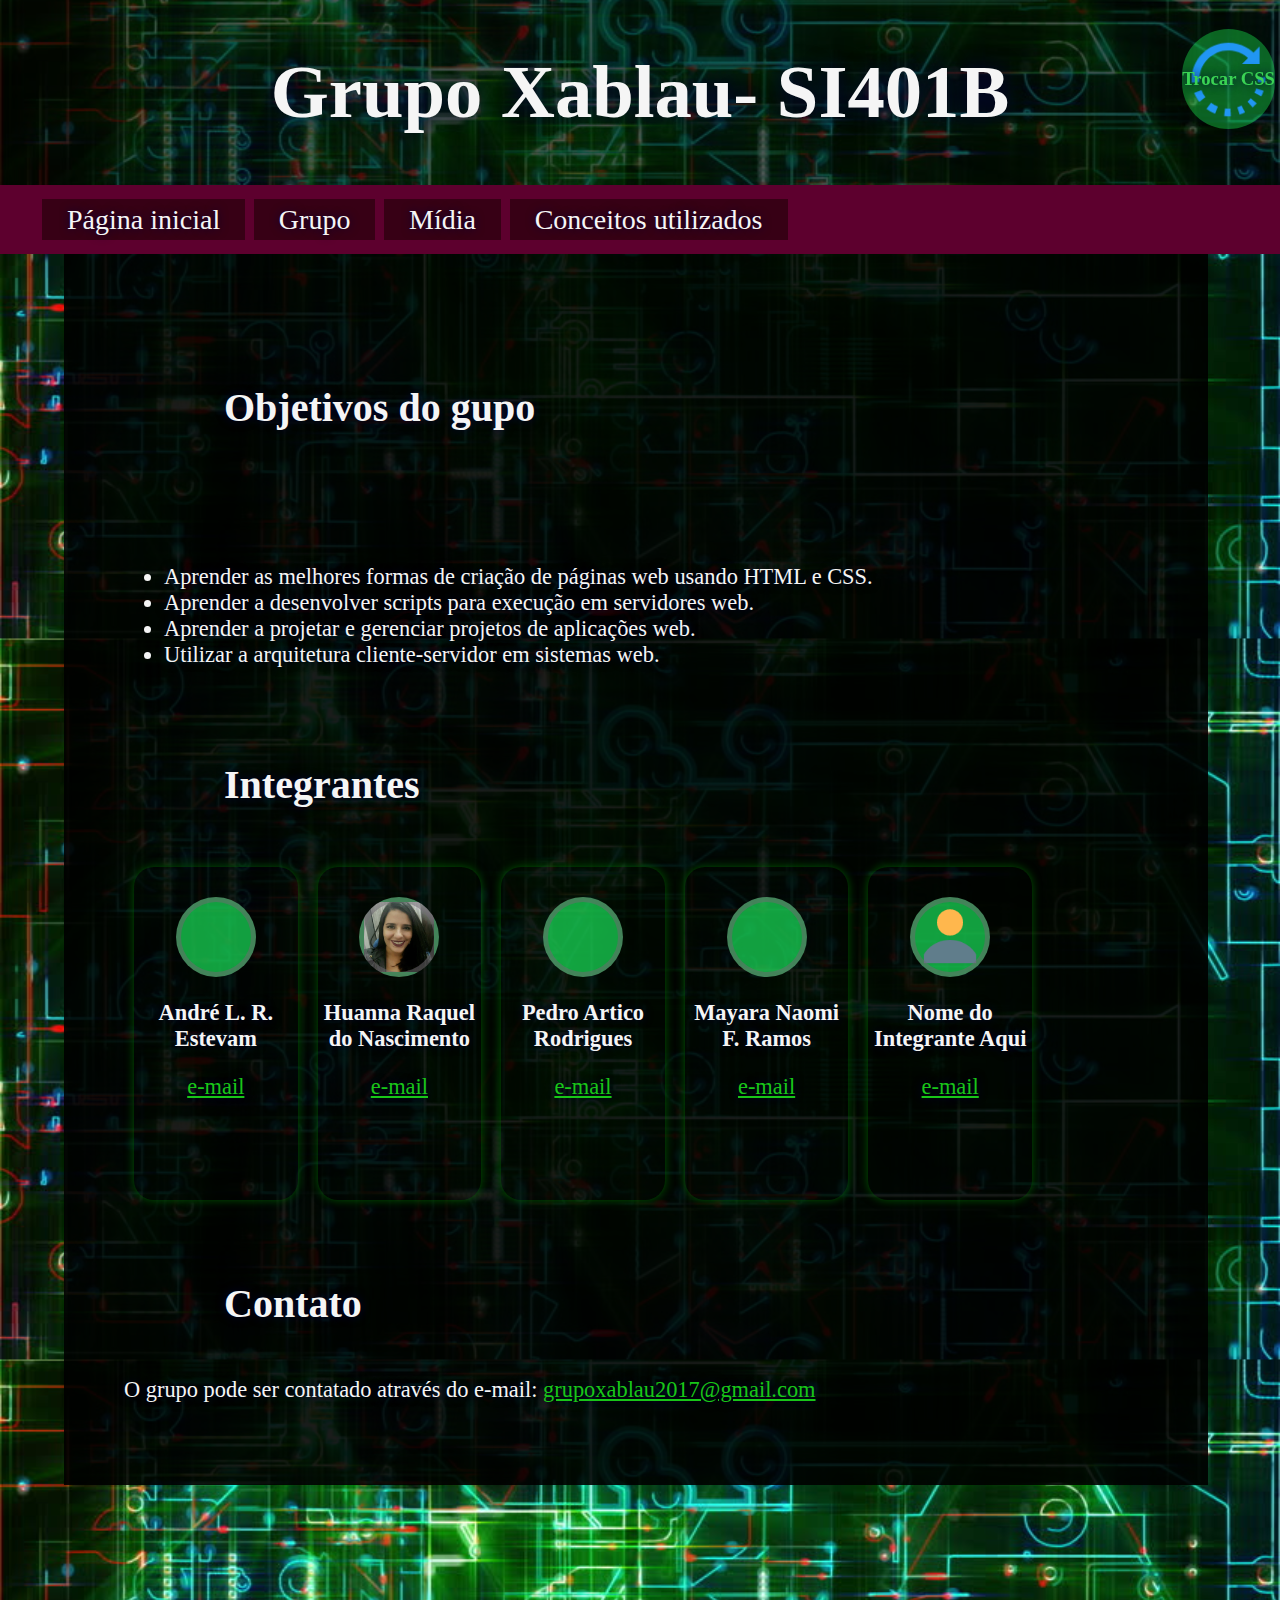
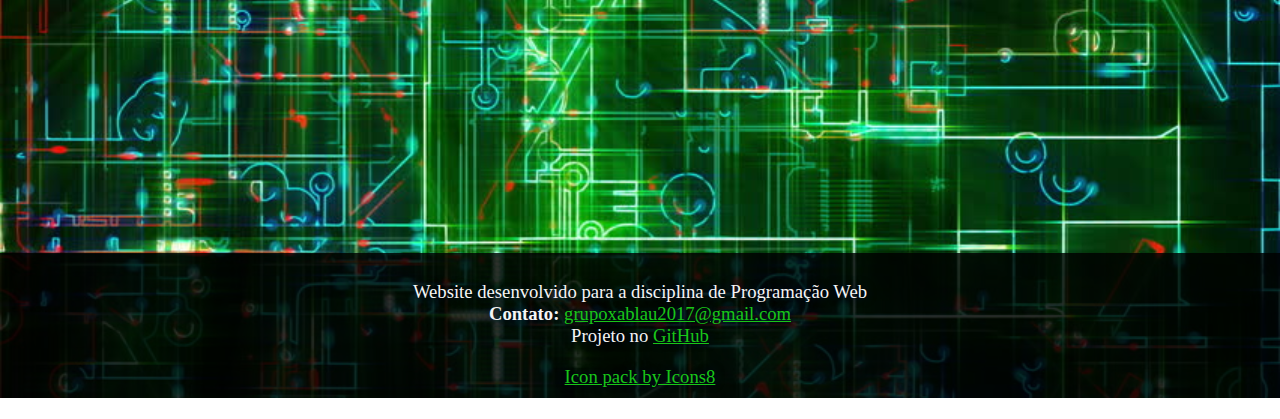
==== commit 8f758d16: "Merge remote-tracking branch 'refs/remotes/origin/mayara'" ====
--- a/site/index.html
+++ b/site/index.html
@@ -17,7 +17,6 @@
 
     <script>
         setSheetList(['styles/style1/css1.css','styles/style2/css2.css']);
-        //nextSheet('swappableCss');
         restoreLastSheet('swappableCss');
     </script>
 
@@ -85,7 +84,6 @@
 
 
     <div class="flexContent personOutBox">
-
         <!-- PESSOA -->
         <div class="box typePerson wrappableFlexBoxContent">
             <a href="html/group/andre.html">
@@ -111,7 +109,7 @@
         </div>
 
         <!-- PESSOA -->
-        <div class="box typePerson wrappableFlexBoxContent">
+		<div class="box typePerson wrappableFlexBoxContent">
             <a href="html/group/">
                 <div class="icon personIcon" style="background-image: url('media/images//pictures/pedro.jpg')">
                 </div>
@@ -120,18 +118,18 @@
                 <a href="html/group/" class="clear bold">Pedro Artico Rodrigues</a>
             </p>
             <a class="centralizedText" href="mailto:p185545@g.unicamp.br" target="_top">e-mail</a>
-        </div>
-
-        <!-- PESSOA -->
-        <div class="box typePerson wrappableFlexBoxContent">
-            <a href="html/group/">
-                <div class="icon personIcon" style="background-image: url('media/images/icons/icons8-Customer-96.png')">
-                </div>
-            </a>
-            <p class="centralizedText">
-                <a href="html/group/" class="clear bold">Nome do Integrante Aqui</a>
-            </p>
-            <a class="centralizedText" href="mailto:" target="_top">e-mail</a>
+			</div>
+
+		<!-- PESSOA -->
+		<div class="box typePerson wrappableFlexBoxContent">
+            <a href="html/group/mayara.html">
+                <div class="icon personIcon" style="background-image: url('media/images/pictures/mulhericon.jpg')">
+                </div>
+            </a>
+            <p class="centralizedText">
+                <a href="html/group/mayara.html" class="clear bold">Mayara Naomi F. Ramos</a>
+            </p>
+            <a class="centralizedText" href="mailto:m184517@g.unicamp.br" target="_top">e-mail</a>
         </div>
 
         <!-- PESSOA -->
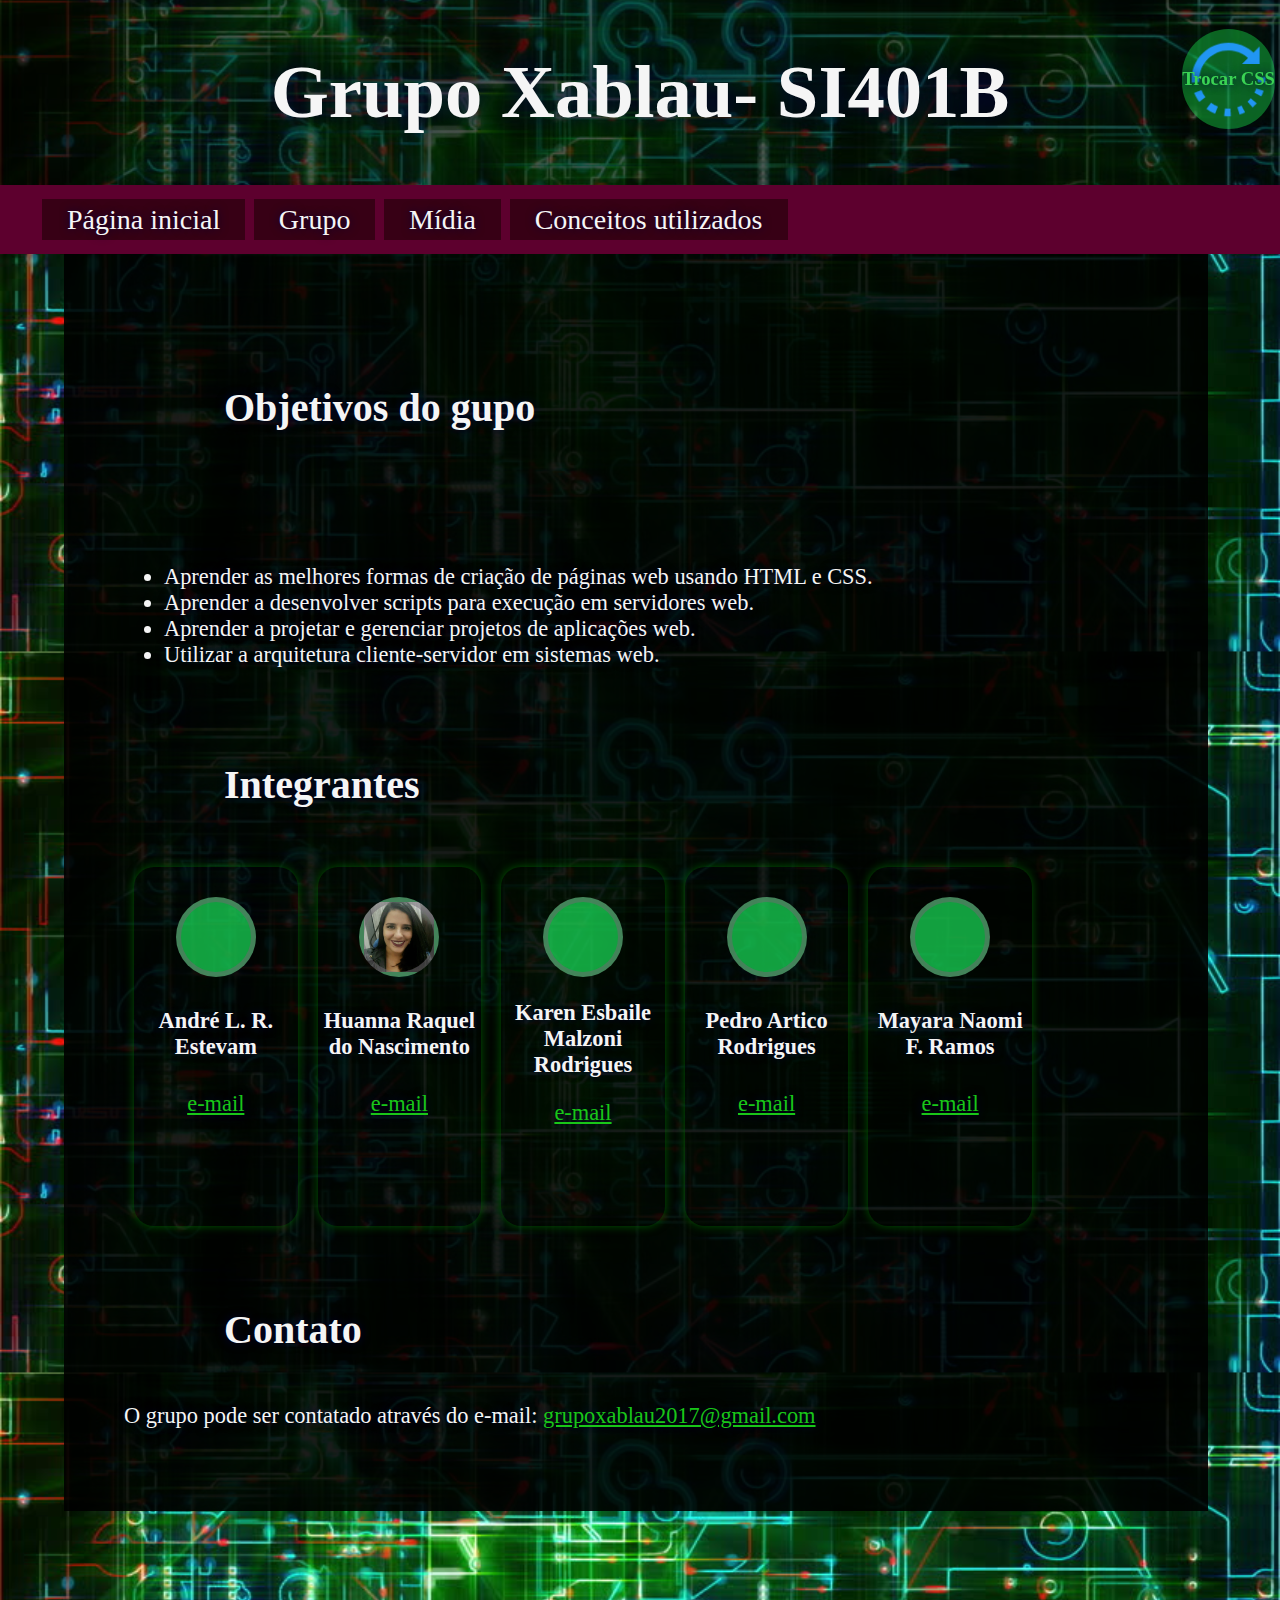
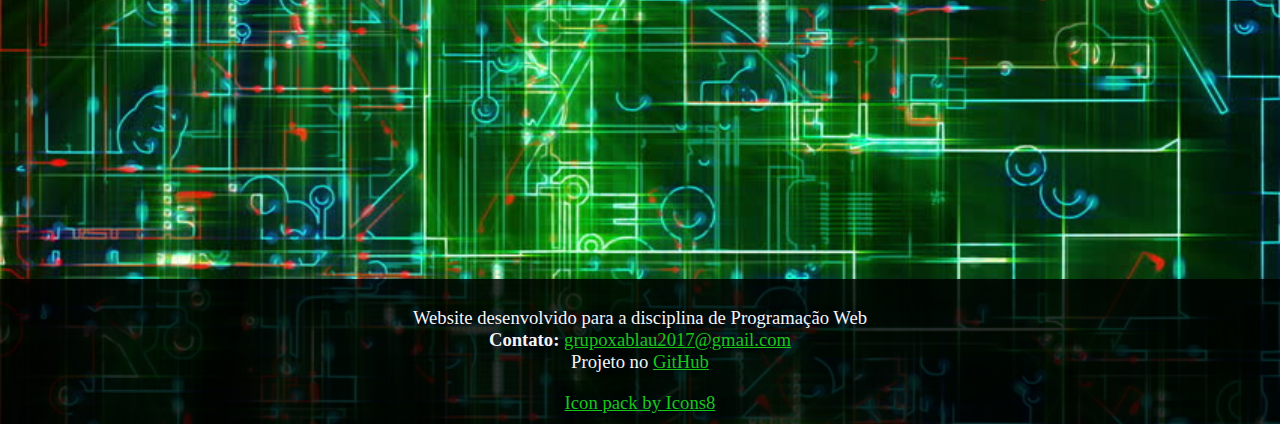
==== commit fc2802ef: "Merge remote-tracking branch 'origin/master'" ====
--- a/site/index.html
+++ b/site/index.html
@@ -109,6 +109,20 @@
         </div>
 
         <!-- PESSOA -->
+
+        <div class="box typePerson wrappableFlexBoxContent">
+            <a href="group/karen.html">
+                <div class="icon personIcon" style="background-image: url('media/images/pictures/karen.jpeg')">
+                </div>
+            </a>
+            <p class="centralizedText">
+                <a href="group/karen.html" class="clear bold">Karen Esbaile Malzoni Rodrigues</a>
+            </p>
+            <a class="centralizedText" href="mailto:k177493@g.unicamp.br" target="_top">e-mail</a>
+        </div>
+
+
+        <!-- PESSOA -->
 		<div class="box typePerson wrappableFlexBoxContent">
             <a href="html/group/">
                 <div class="icon personIcon" style="background-image: url('media/images//pictures/pedro.jpg')">
@@ -130,18 +144,6 @@
                 <a href="html/group/mayara.html" class="clear bold">Mayara Naomi F. Ramos</a>
             </p>
             <a class="centralizedText" href="mailto:m184517@g.unicamp.br" target="_top">e-mail</a>
-        </div>
-
-        <!-- PESSOA -->
-        <div class="box typePerson wrappableFlexBoxContent">
-            <a href="html/group/">
-                <div class="icon personIcon" style="background-image: url('media/images/icons/icons8-Customer-96.png')">
-                </div>
-            </a>
-            <p class="centralizedText">
-                <a href="html/group/" class="clear bold">Nome do Integrante Aqui</a>
-            </p>
-            <a class="centralizedText" href="mailto:" target="_top">e-mail</a>
         </div>
     </div>
 
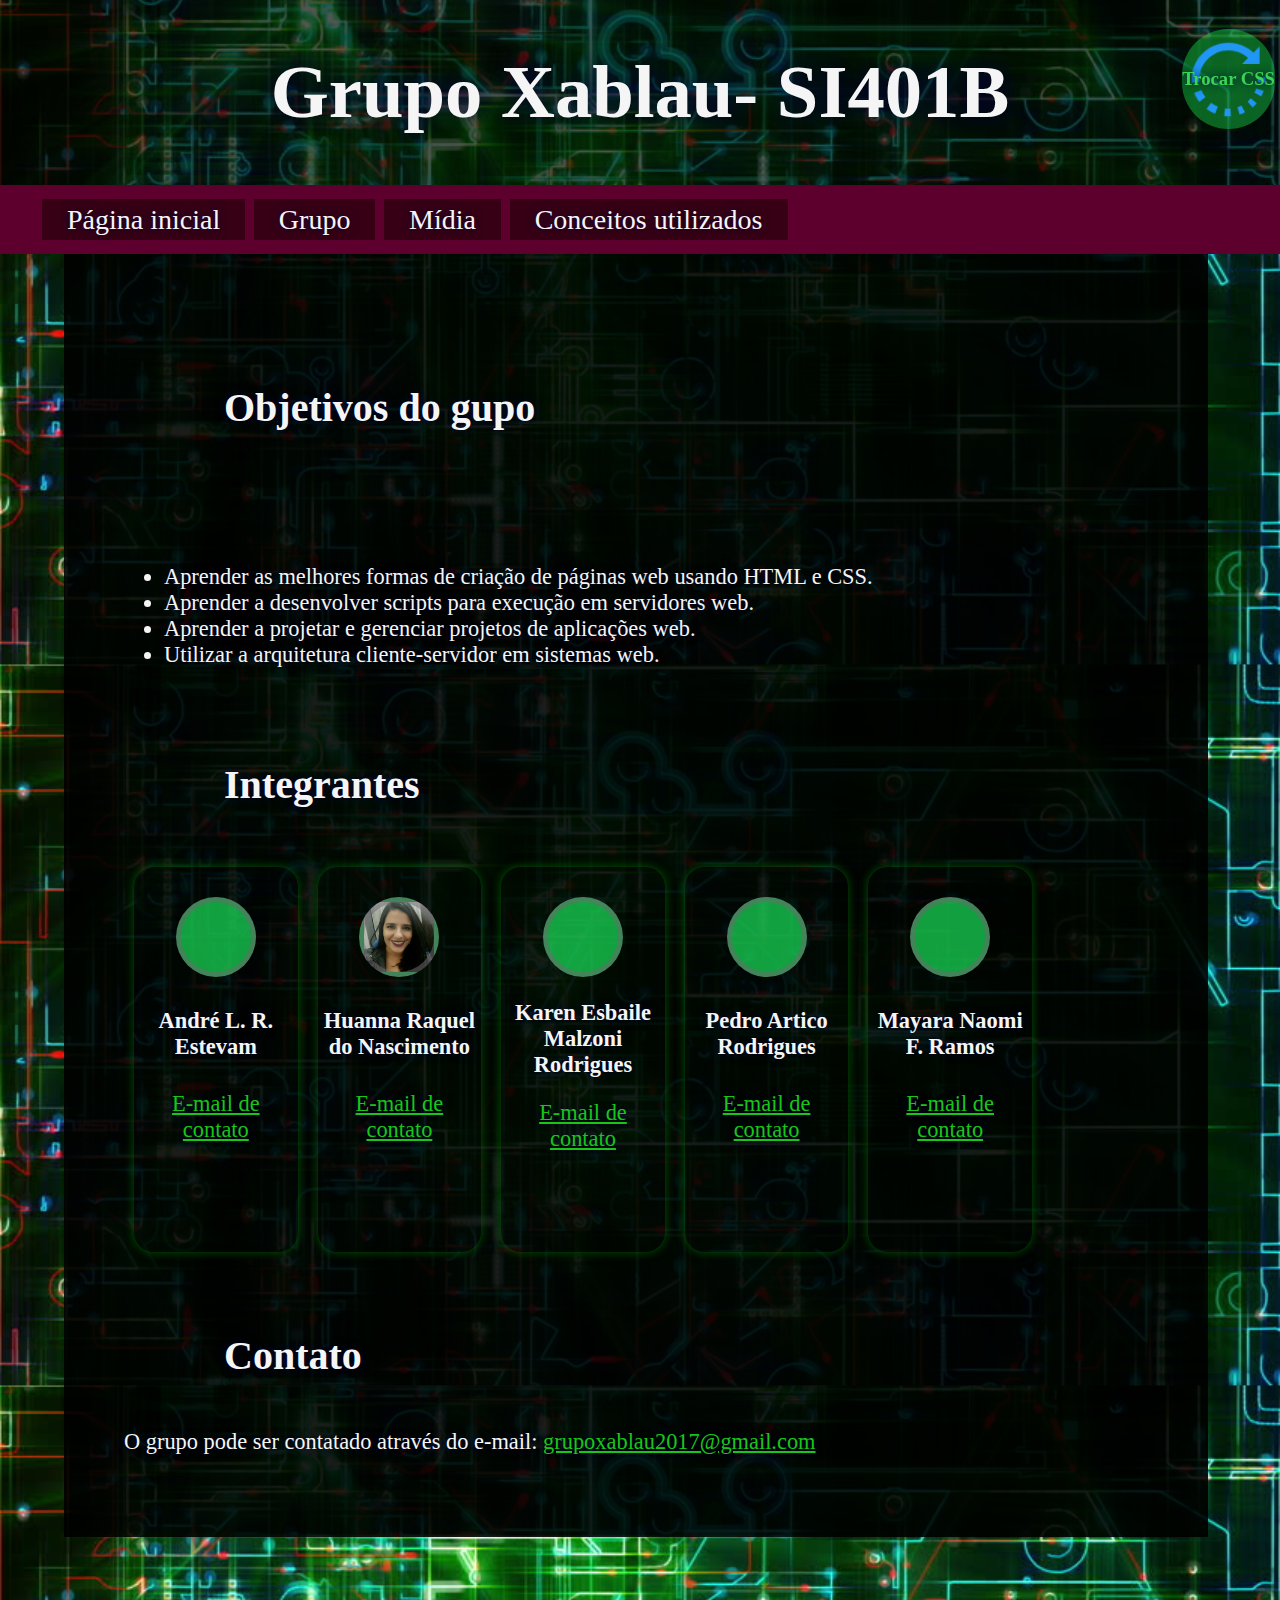
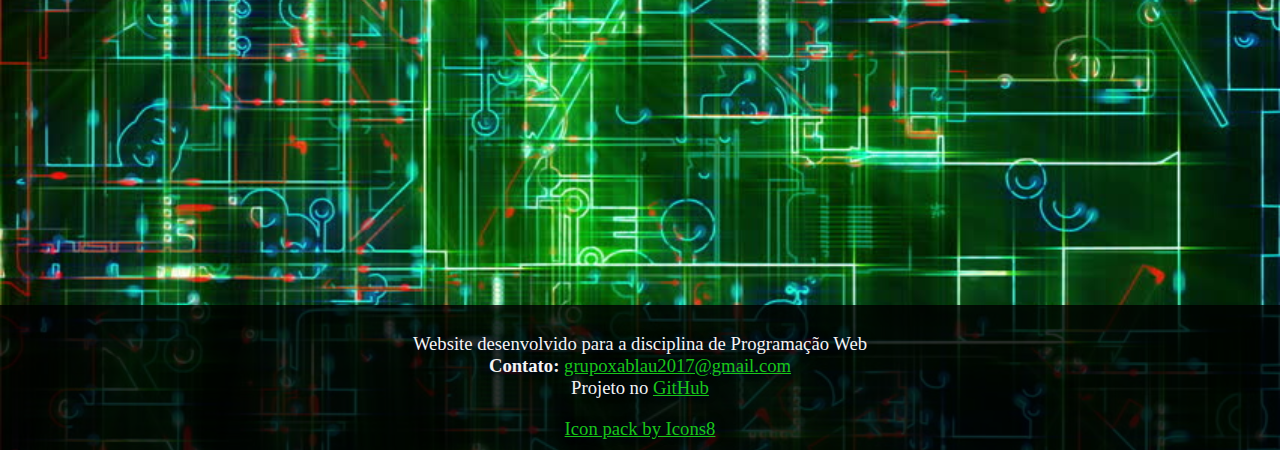
==== commit ae3b711e: "atkpf_f" ====
--- a/site/index.html
+++ b/site/index.html
@@ -87,13 +87,13 @@
         <!-- PESSOA -->
         <div class="box typePerson wrappableFlexBoxContent">
             <a href="html/group/andre.html">
-                <div class="icon personIcon" style="background-image: url('media/images/icons/23389143.png')">
+                <div class="icon personIcon" style="background-image: url('media/images/pictures/andre.png')">
                 </div>
             </a>
             <p class="centralizedText">
                 <a href="html/group/andre.html" class="clear bold">André L. R. Estevam</a>
             </p>
-            <a class="centralizedText" href="mailto:a166348@g.unicamp.br" target="_top">e-mail</a>
+            <a class="centralizedText" href="mailto:a166348@g.unicamp.br" target="_top">E-mail de contato</a>
         </div>
 
         <!-- PESSOA -->
@@ -105,7 +105,7 @@
             <p class="centralizedText">
                 <a href="html/group/huanna.html" class="clear bold">Huanna Raquel do Nascimento</a>
             </p>
-            <a class="centralizedText" href="mailto:huanna_nascimento@outlook.com" target="_top">e-mail</a>
+            <a class="centralizedText" href="mailto:huanna_nascimento@outlook.com" target="_top">E-mail de contato</a>
         </div>
 
         <!-- PESSOA -->
@@ -118,20 +118,20 @@
             <p class="centralizedText">
                 <a href="group/karen.html" class="clear bold">Karen Esbaile Malzoni Rodrigues</a>
             </p>
-            <a class="centralizedText" href="mailto:k177493@g.unicamp.br" target="_top">e-mail</a>
+            <a class="centralizedText" href="mailto:k177493@g.unicamp.br" target="_top">E-mail de contato</a>
         </div>
 
 
         <!-- PESSOA -->
 		<div class="box typePerson wrappableFlexBoxContent">
-            <a href="html/group/">
+            <a href="html/group/pedro.html">
                 <div class="icon personIcon" style="background-image: url('media/images//pictures/pedro.jpg')">
                 </div>
             </a>
             <p class="centralizedText">
-                <a href="html/group/" class="clear bold">Pedro Artico Rodrigues</a>
-            </p>
-            <a class="centralizedText" href="mailto:p185545@g.unicamp.br" target="_top">e-mail</a>
+                <a href="html/group/pedro.html" class="clear bold">Pedro Artico Rodrigues</a>
+            </p>
+            <a class="centralizedText" href="mailto:p185545@g.unicamp.br" target="_top">E-mail de contato</a>
 			</div>
 
 		<!-- PESSOA -->
@@ -143,7 +143,7 @@
             <p class="centralizedText">
                 <a href="html/group/mayara.html" class="clear bold">Mayara Naomi F. Ramos</a>
             </p>
-            <a class="centralizedText" href="mailto:m184517@g.unicamp.br" target="_top">e-mail</a>
+            <a class="centralizedText" href="mailto:m184517@g.unicamp.br" target="_top">E-mail de contato</a>
         </div>
     </div>
 
